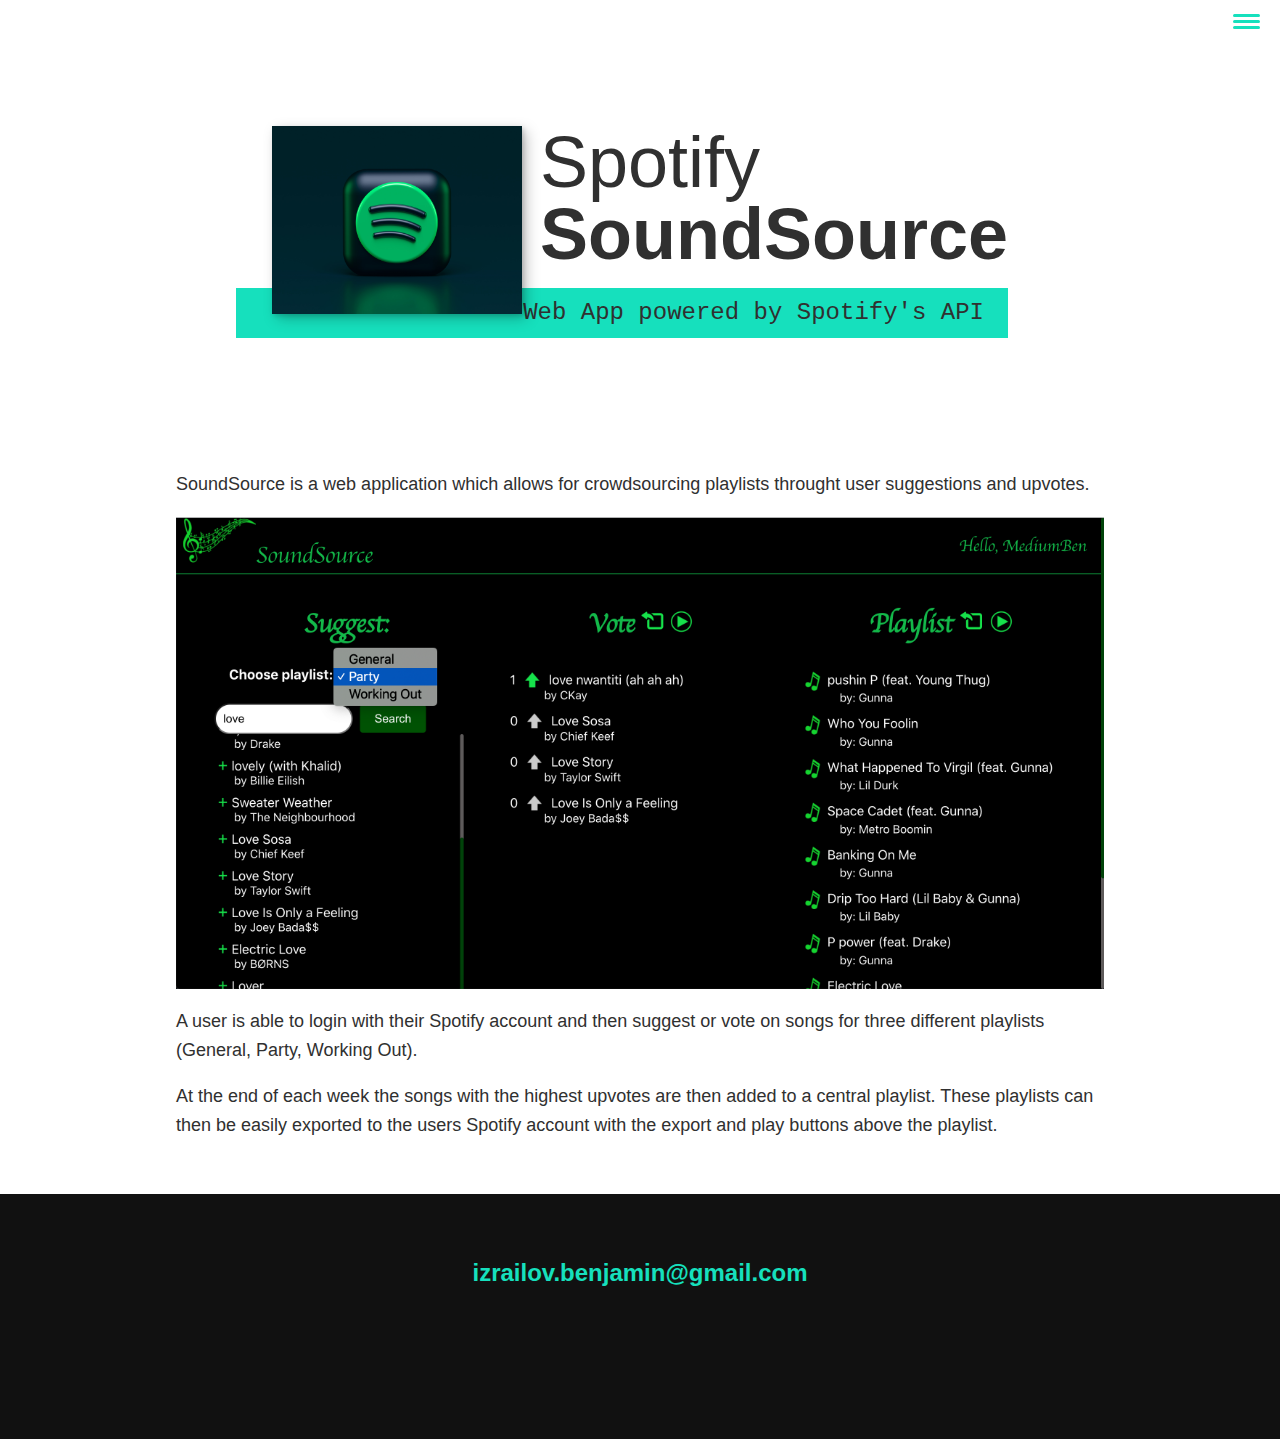
==== portfolio-item.html @ 0f0019da "Initial commit" ====
<!DOCTYPE html>
<html lang="en">
    <head>
        <meta charset="UTF-8">
        <meta name="viewport" content="width=device-width, initial-scale=1.0">
        <title>Ben Izrailov Portfolio Website</title>
        <link rel="stylesheet" href="https://cdnjs.cloudflare.com/ajax/libs/normalize/7.0.0/normalize.min.css">
        <link rel="stylesheet" href="https://cdnjs.cloudflare.com/ajax/libs/font-awesome/5.11.2/css/all.css" integrity="sha256-46qynGAkLSFpVbEBog43gvNhfrOj+BmwXdxFgVK/Kvc=" crossorigin="anonymous" />
        <script src="https://kit.fontawesome.com/5626869890.js" crossorigin="anonymous"></script>


        <link rel="stylesheet" href="css/style.css">
    </head>
    <body>
        <header>
            <div class="logo">
                <img src="" alt="">
            </div>
            <button class="nav-toggle" aria-label="toggle navigation">
                <span class="hamburger"></span>
            </button>
            <nav class="nav">
                <ul class="nav__list">
                    <li class="nav__item"><a href="index.html" class="nav__link">Home</a></li>
                    <li class="nav__item"><a href="index.html#services" class="nav__link">My Services</a></li>
                    <li class="nav__item"><a href="index.html#about" class="nav__link">About me</a></li>
                    <li class="nav__item"><a href="index.html#work" class="nav__link">My Work</a></li>
                </ul>
            </nav>
        </header>

        <!-- Introduction -->
        <section class="intro">
            <h1 class="section__title section__title--intro">
                Spotify <strong>SoundSource</strong>
            </h1>
            <p class="section__subtitle section__subtitle--intro">Web App powered by Spotify's API</p>
            <img src="img/spotify-logo.jpg" alt="a picture of the spotify logo" class="intro__img">
        </section>

        <div class="portfolio-item-individual">
            <p>SoundSource is a web application which allows for crowdsourcing playlists throught user suggestions and upvotes.</p>
            <img src="img/different-playlists.png" alt="">
            <p>A user is able to login with their Spotify account and then suggest or vote on songs for three different playlists (General, Party, Working Out).</p>
            <p>At the end of each week the songs with the highest upvotes are then added to a central playlist. These playlists can then be easily exported to the users Spotify account with the export and play buttons above the playlist.</p>
        </div>

         

        <!-- Footer -->
        <footer class="footer">
            <!-- replace with your own email address -->
            <a href="mailto:izrailov.benjamin@gmail.com" class="footer__link">izrailov.benjamin@gmail.com</a>
            <ul class="social-list">
                <li class="social-list__item">
                    <a class="social-list__link" href="https://github.com/BenIzrailov">
                        <i class="fa-brands fa-github"></i>
                    </a>
                </li>
                <li class="social-list__item">
                    <a class="social-list__link" href="https://www.linkedin.com/in/benjamin-izrailov-9478">
                        <i class="fa-brands fa-linkedin"></i>
                    </a>
                </li>
                <li class="social-list__item">
                    <a class="social-list__link" href="https://twitter.com">
                        <i class="fa-brands fa-twitter"></i>
                </a>
                </li>
            </ul>
        </footer>

        <script src="js/index.js"></script>
    </body>
</html>
---- css/style.css ----
*,
*::before,
*::after {
    box-sizing: border-box;
}

/* Custom Properties, update these for your own design */

:root {
    --ff-primary: 'Source Sans Pro', sans-serif;
    --ff-secondary: 'Source Code Pro', monospace;
    
    --fw-reg: 300;
    --fw-bold: 900;
    
    --clr-light: #fff;
    --clr-dark: #303030;
    --clr-accent: #16e0bd;
    
    --fs-h1: 3rem;
    --fs-h2: 2.25rem;
    --fs-h3: 1.25rem;
    --fs-body: 1rem;

    --bs: 0.25em 0.25em 0.75em rgba(0,0,0,.25),
    0.125em 0.125em 0.25em rgba(0,0,0,.15);
}

@media (min-width: 800px) {
    :root {
        --fs-h1: 4.5rem;
        --fs-h2: 3.75rem;
        --fs-h3: 1.5rem;
        --fs-body: 1.125rem;
    }
}

/* General styles */
html {
    scroll-behavior: smooth;
}

body {
    background: var(--clr-light);
    color: var(--clr-dark);
    margin: 0;
    font-family: var(--ff-primary);
    font-size: var(--fs-body);
    line-height: 1.6;
}

section {
    padding: 5em 2em;
}

img {
    display: block;
    max-width: 100%;
}

strong { font-weight: var(--fw-bold) }

:focus {
    outline: 3px solid var(--clr-accent);
    outline-offset: 3px;
}

.btn {
    display: inline-block;
    padding: .5em 2.5em;
    background: var(--clr-accent);
    color: var(--clr-dark);
    text-decoration: none;
    cursor: pointer;
    font-size: .8rem;
    text-transform: uppercase;
    letter-spacing: 2px;
    font-weight: var(--fw-bold);
    transition: transform 200ms ease-in-out;
}

.btn:hover {
    transform: scale(1.1);
}

/* Typography */

h1,
h2,
h3 {
    line-height: 1;
    margin: 0;
}

h1 { font-size: var(--fs-h1) }
h2 { font-size: var(--fs-h2) }
h3 { font-size: var(--fs-h3) }

.section__title {
    margin-bottom: .25em;
}

.section__title--intro {
    font-weight: var(--fw-reg);
}

.section__title--intro strong {
    display: block;
}

.section__subtitle {
    margin: 0;
    font-size: var(--fs-h3);
}

.section__subtitle--intro,
.section__subtitle--about {
    background: var(--clr-accent);
    padding: .25em 1em;
    font-family: var(--ff-secondary);
    margin-bottom: 1em;
}

/* header */

header {
    display: flex;
    justify-content: space-between;
    padding: 1em;
}

.logo {
    max-width: 100px;
}

.nav {
    position: fixed;
    background: var(--clr-dark);
    color: var(--clr-light);
    top: 0;
    bottom: 0;
    left: 0;
    right: 0;
    z-index: 100;
    
    transform: translateX(100%);
    transition: transform 250ms cubic-bezier(.5, 0, .5, 1);
}

.nav__list {
    list-style: none;
    display: flex;
    height: 100%;
    flex-direction: column;
    justify-content: space-evenly;
    align-items: center;
    margin: 0;
    padding: 0;
}

.nav__link {
    color: inherit;
    font-weight: var(--fw-bold);
    font-size: var(--fs-h2);
    text-decoration: none;
}

.nav__link:hover {
    color: var(--clr-accent);
}

.nav-toggle {
    padding: .5em;
    background: transparent;
    border: 0;
    cursor: pointer;
    position: absolute;
    right: 1em;
    top: 1em;
    z-index: 1000;
}

.nav-open .nav {
    transform: translateX(0);
}

.nav-open .nav-toggle {
    position: fixed;
}

.nav-open .hamburger {
    transform: rotate(.625turn);
}

.nav-open .hamburger::before {
    transform: rotate(90deg) translateX(-6px);
}

.nav-open .hamburger::after {
    opacity: 0;
}

.hamburger {
    display: block;
    position: relative;
}

.hamburger,
.hamburger::before,
.hamburger::after {
    background: var(--clr-accent);
    width: 2em;
    height: 3px;
    border-radius: 1em;
    transition: transform 250ms ease-in-out;
}


.hamburger::before,
.hamburger::after {
    content: '';
    position: absolute;
    left: 0;
    right: 0;
}

.hamburger::before { top: 6px; }
.hamburger::after { bottom: 6px; }

/*  Intro section  */

.intro {
    position: relative;
}

.intro__img {
    box-shadow: var(--bs);
}

.section__subtitle--intro {
    display: inline-block;
}

@media (min-width: 600px) {
    .intro {
        display: grid;
        width: min-content;
        margin: 0 auto;
        grid-column-gap: 1em;
        grid-template-areas: 
            "img title"
            "img subtitle";
        grid-template-columns: min-content max-content;
    }
    
    .intro__img {
        grid-area: img;
        min-width: 250px;
        position: relative;
        z-index: 2;
    }    

    .section__subtitle--intro {
        align-self: start;
        grid-column: -1 / 1;
        grid-row: 2;
        text-align: right;
        position: relative;
        left: -1.5em;
        width: calc(100% + 1.5em);
    }
}

/*  My services section  */

.my-services {
    background-color: var(--clr-dark);
    background-image: url(../img/flower-design-1187080.png);
    background-blend-mode: multiply;
    background-size: cover;
    color: var(--clr-light);
    text-align: center;     
}

.section__title--services {
    color: var(--clr-accent);
    position: relative;
}

.section__title--services::after {
    content: '';
    display: block;
    width: 3em;
    height: 1px;
    margin: 0.5em auto 1em;
    background: var(--clr-light);
    opacity: 0.25;
}

.services {
    margin-bottom: 4em;
}

.service {
    max-width: 500px;
    margin: 0 auto;
}

@media (min-width: 800px) {
    .services {
        display: flex;
        max-width: 1000px;
        margin-left: auto;
        margin-right: auto;
    }
    
    .service + .service {
        margin-left: 2em;
    }
}

.about-me {
    max-width: 1000px;
    margin: 0 auto;
}

.about-me__img {
    box-shadow: var(--bs);
}

@media (min-width: 600px) {
    .about-me {
        display: grid;
        grid-template-columns: 1fr 200px;
        grid-template-areas: 
            "title img"
            "subtitle img"
            "text img";
        grid-column-gap: 2em;
        
    }
    
    .section__title--about {
        grid-area: title;
    }

    .section__subtitle--about {
        grid-column: 1 / -1;
        grid-row: 2;
        position: relative;
        left: -1em;
        width: calc(100% + 2em);
        padding-left: 1em;
        padding-right: calc(200px + 4em);
    }
    
    .about-me__img {
        grid-area: img;
        position: relative;
        z-index: 2;
    }
}

/* My Work */

.my-work {
    background-color: var(--clr-dark);
    color: var(--clr-light);
    text-align: center;    
}

.section__subtitle--work {
    color: var(--clr-accent);
    font-weight: var(--fw-bold);
    margin-bottom: 2em;
}

.portfolio {
    display: grid;
    grid-template-columns: repeat(auto-fit, minmax(300px, 1fr));
}

.portfolio__item {
    background: var(--clr-accent);
    overflow: hidden;
}

.portfolio__img {
    transition: 
        transform 750ms cubic-bezier(.5, 0, .5, 1),
        opacity 250ms linear;
}

.portfolio__item:focus {
    position: relative;
    z-index: 2;
}

.portfolio__img:hover,
.portfolio__item:focus .portfolio__img {
    transform: scale(1.2);
    opacity: .5;
}

/* footer */

.footer {
    background: #111;
    color: var(--clr-accent);
    text-align: center;
    padding: 2.5em 0;
    font-size: var(--fs-h3);
}

.footer a { 
    color: inherit;
    text-decoration: none; 
}

.footer__link {
   
    font-weight: var(--fw-bold);
}

.footer__link:hover,
.social-list__link:hover {
    opacity: .7;
}

.footer__link:hover {
    text-decoration: underline;
}

.social-list {
    list-style: none;
    display: flex;
    justify-content: center;
    margin: 2em 0 0;
    padding: 0;
}

.social-list__item {
    margin: 0 .5em;
}

.social-list__link {
    padding: .5em;
}

.portfolio-item-individual {
    padding: 0 2em 2em;
    max-width: 1000px;
    margin: 0 auto;
}
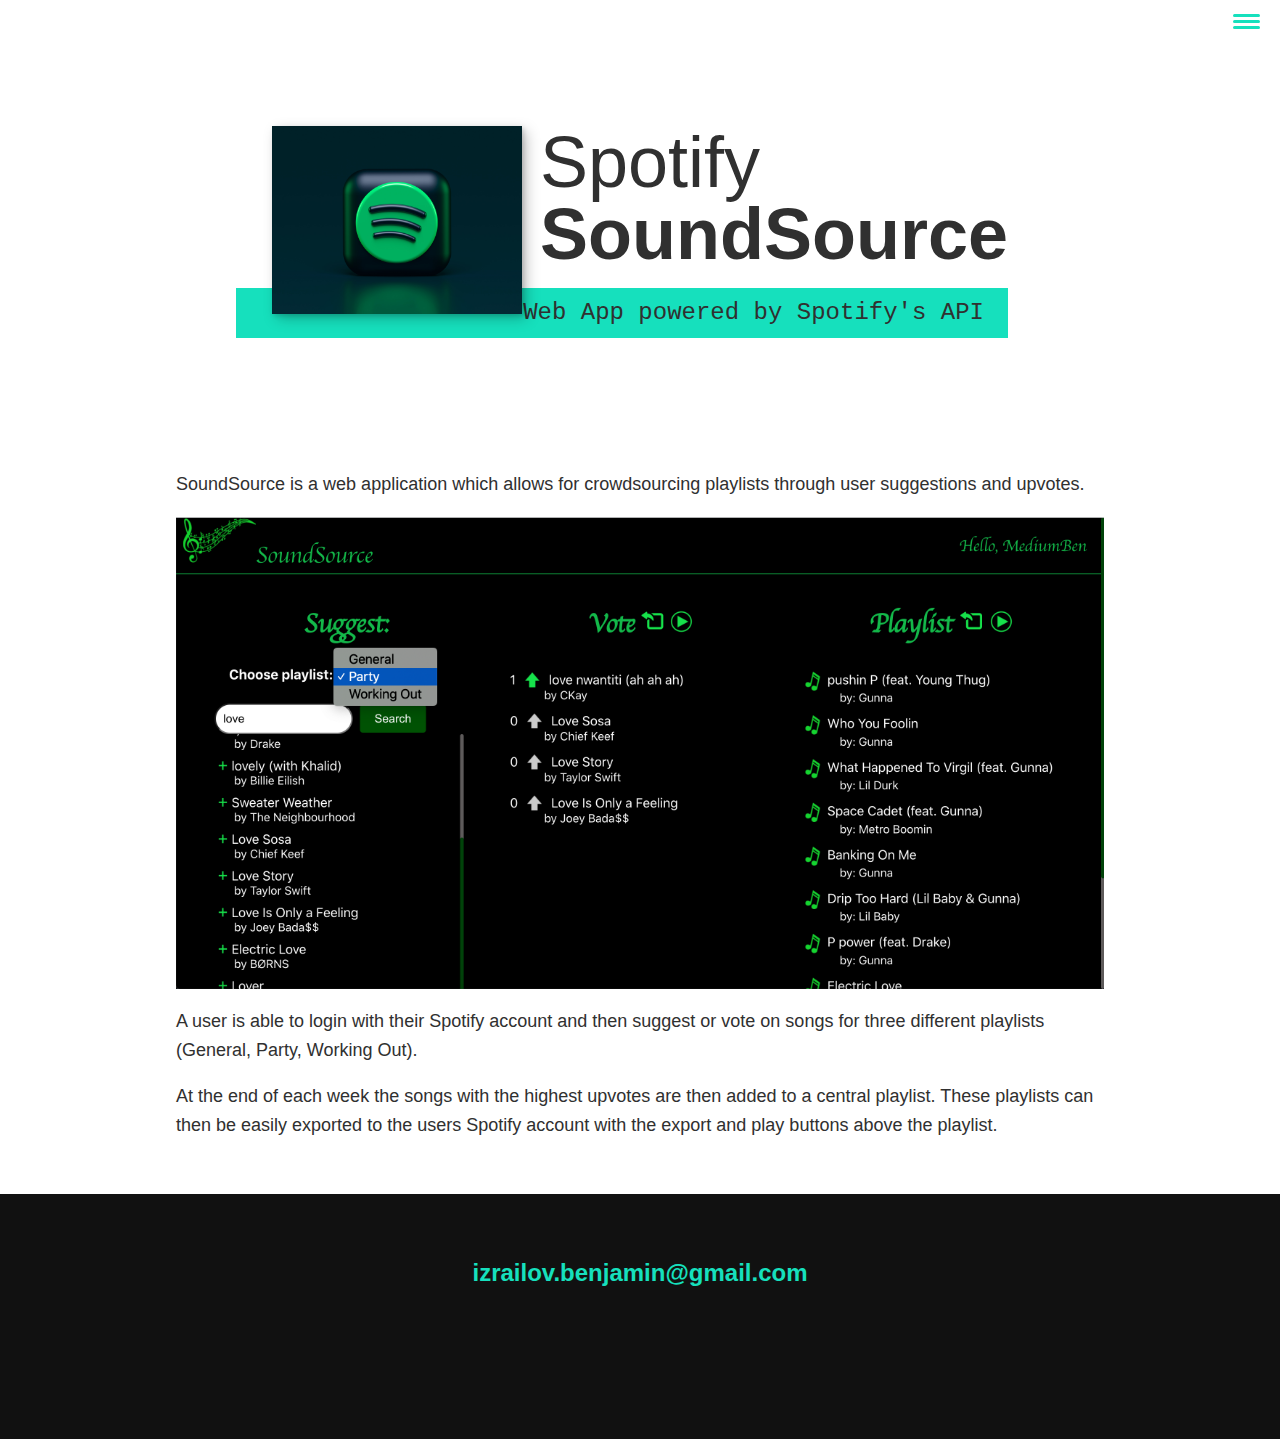
==== commit 4b3394d2: "Update portfolio-item.html" ====
--- a/portfolio-item.html
+++ b/portfolio-item.html
@@ -22,7 +22,7 @@
             <nav class="nav">
                 <ul class="nav__list">
                     <li class="nav__item"><a href="index.html" class="nav__link">Home</a></li>
-                    <li class="nav__item"><a href="index.html#services" class="nav__link">My Services</a></li>
+                    <li class="nav__item"><a href="index.html#services" class="nav__link">My Experience</a></li>
                     <li class="nav__item"><a href="index.html#about" class="nav__link">About me</a></li>
                     <li class="nav__item"><a href="index.html#work" class="nav__link">My Work</a></li>
                 </ul>
@@ -39,7 +39,7 @@
         </section>
 
         <div class="portfolio-item-individual">
-            <p>SoundSource is a web application which allows for crowdsourcing playlists throught user suggestions and upvotes.</p>
+            <p>SoundSource is a web application which allows for crowdsourcing playlists through user suggestions and upvotes.</p>
             <img src="img/different-playlists.png" alt="">
             <p>A user is able to login with their Spotify account and then suggest or vote on songs for three different playlists (General, Party, Working Out).</p>
             <p>At the end of each week the songs with the highest upvotes are then added to a central playlist. These playlists can then be easily exported to the users Spotify account with the export and play buttons above the playlist.</p>
@@ -72,4 +72,4 @@
 
         <script src="js/index.js"></script>
     </body>
-</html>+</html>
